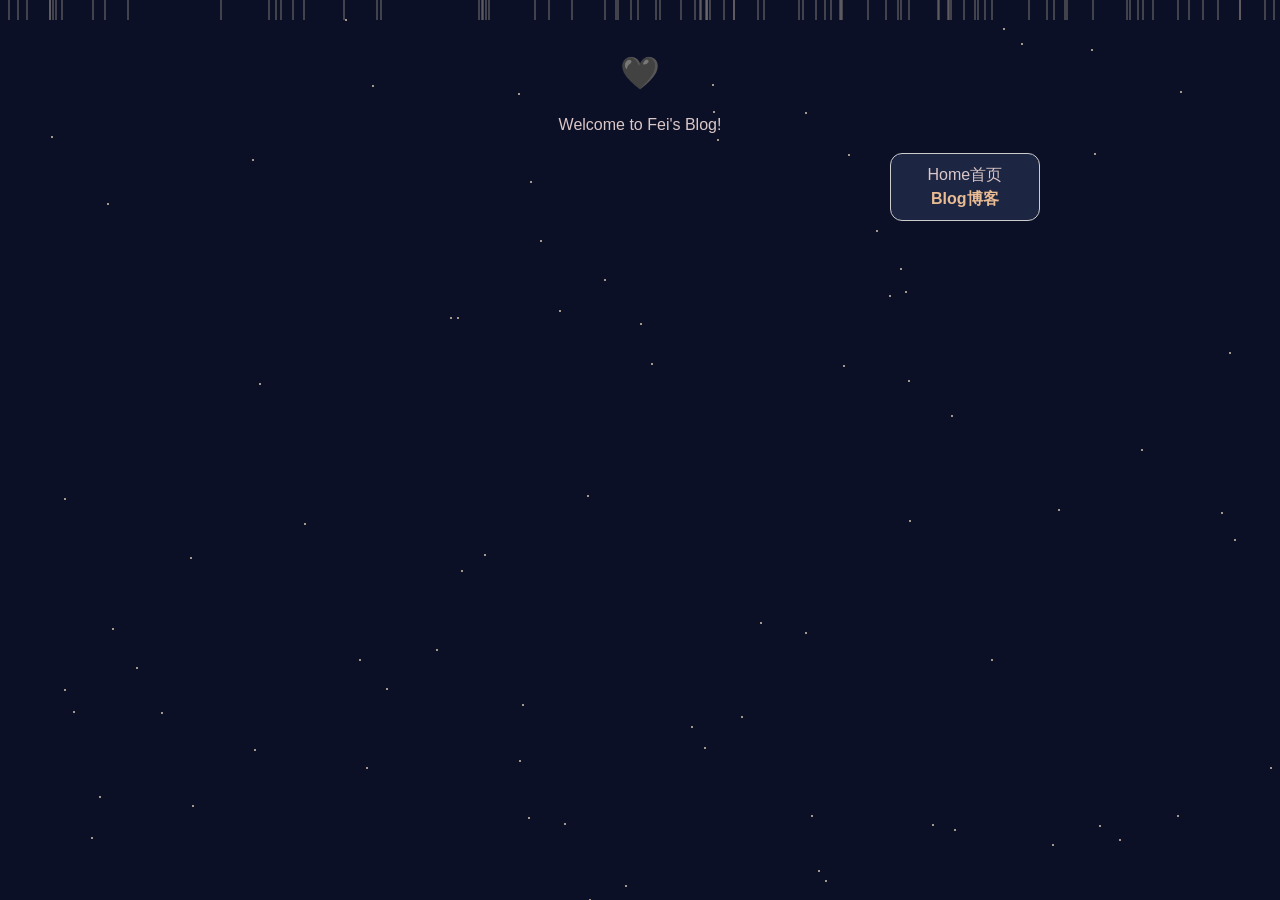
==== blog/index.html @ 9fdc3377 "js fixes" ====
<!DOCTYPE html>
<html lang="en">
<head> 
    <link rel="stylesheet" href="../style.css">
    <script type= "module" src="../global.js"></script>
    <script type= "module" src="../stars.js"></script>
    <script type= "module" src="../rain.js"></script>
    <meta charset="UTF-8">
    <meta name="viewport" content="width=device-width, initial-scale=1.0">
    <title>Blog</title>
</head>
<body>
    <main>
        <h1>🖤</h1>
        <p>Welcome to Fei's Blog!</p>
        <div class="box">
            
        </div>
    </main>
</body>
</html>
---- style.css ----
:root {
    --sky: #0b1026;
    --box: #1c2541;
    --text: #dbc7c7;
    --accent: #eabc93;
}

body {
    font-family: Arial, sans-serif;
    line-height: 1.5;
    text-align: center;
    margin: 10px;
    padding: 1ch;
    background-color: var(--sky);
    color: var(--text);
}

main {
    max-width: 800px;
    margin: 0 auto;
    padding: 1ch;
}

h1 {
    margin-bottom: 0.5em;
    text-align: center;
    color: var(--accent);
}

.box {
    display: grid;
    gap: 1rem;
    grid-template-columns: 1fr 2fr 1fr 1fr;
    grid-template-areas:
        "picl blog picr nav"
        "guestbook playlist playlist nav"
        "guestbook decor decor nav"
}

nav {
        grid-area: nav;
}

nav a {
    text-decoration: none;
    color: var(--text);
}

nav a.current {
    font-weight: bold;
    color: var(--accent);
}

.blog_link a {
    text-decoration: none;
    color: var(--text);
}

.pic_left {
    min-height: 80px;
    grid-area: picl;
}

.pic_left img, .pic_right img {
    max-width: 100%;
    height: 100px;
    object-fit: cover;
}

.pic_right {
    min-height: 80px;
    grid-area: picr;
}

.blog_link {
    grid-area: blog;
}

.guestbook {
    grid-area: guestbook;
}

.playlist {
    min-height: 110px;
    grid-area: playlist;
}

.decor {
    grid-area: decor;
}

.circle {
    width: 50px;
    height: 50px;
    border-radius: 50%;
}

.box > div, nav {
    display: flex;
    flex-direction: column;
    border: 1px solid #ccc;
    padding: 1ch;
    flex-wrap: wrap;
    background-color: var(--box);
    border-radius: 12px;
}

.box > .decor {
    flex-direction: row;
    justify-content: center;
    gap: 30px;    
    border: none;
    background-color: transparent;
}

.box > .pic_left, .box > .pic_right {
    overflow: hidden;
    padding: 0%;
}

@media (max-width: 500px) {
    .box {
        grid-template-columns: 1fr;
        grid-template-areas:
            "nav"
            "picl"
            "picr"
            "blog"
            "guestbook"
            "playlist"
            "decor";
    }
}

@keyframes fall {
    from {
        transform: translateY(0);
    }
    to{
        transform: translateY(100vh);
    }
}

@keyframes twinkle {
    0%, 100% {
        opacity: 1;
    }
    20% {
        opacity: 0.2;
    }
}

.drop {
    width: 2px;
    height: 20px;
    background-color: #7b7575;
    position: fixed;
    top: 0;
    left: 50%;
    animation: fall 1s linear infinite;
    pointer-events: none;
    opacity: 0.5;
}

.star {
    width: 2px;
    height: 2px;
    background-color: #d8c6b0;
    position: fixed;
    border-radius: 50%;
    pointer-events: none;
    animation: ease-in-out twinkle 3s infinite;
    z-index: -1;
}

@media (prefers-reduced-motion: reduce) {
    .drop {
        display: none;
    }
    .star {
        animation: none;
    }
}
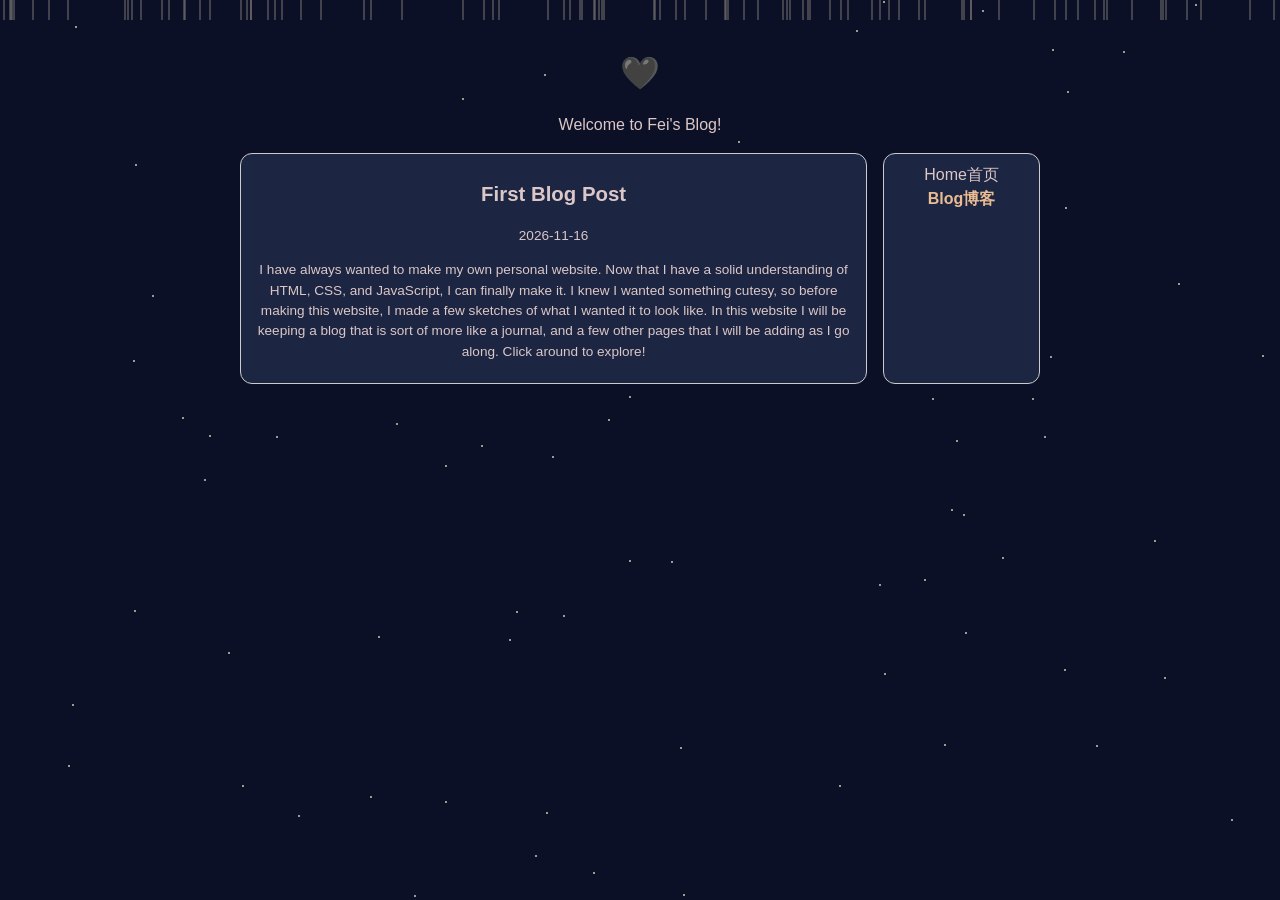
==== commit dcb3af23: "blog post" ====
--- a/blog/index.html
+++ b/blog/index.html
@@ -5,6 +5,7 @@
     <script type= "module" src="../global.js"></script>
     <script type= "module" src="../stars.js"></script>
     <script type= "module" src="../rain.js"></script>
+    <script type= "module" src="blog.js"></script>
     <meta charset="UTF-8">
     <meta name="viewport" content="width=device-width, initial-scale=1.0">
     <title>Blog</title>
@@ -13,8 +14,10 @@
     <main>
         <h1>🖤</h1>
         <p>Welcome to Fei's Blog!</p>
-        <div class="box">
-            
+        <div class="box blog_box">
+            <div class="posts">
+                <!-- Posts will be dynamically inserted here -->
+            </div>
         </div>
     </main>
 </body>
--- a/style.css
+++ b/style.css
@@ -182,6 +182,15 @@
     }
 }
 
+.blog_box {
+    grid-template-columns: 4fr 1fr;
+    grid-template-areas: 
+        "posts nav"
+}
+
+.posts {
+    grid-area: posts;
+    font-size: 0.85rem;
+}
 
 
-
